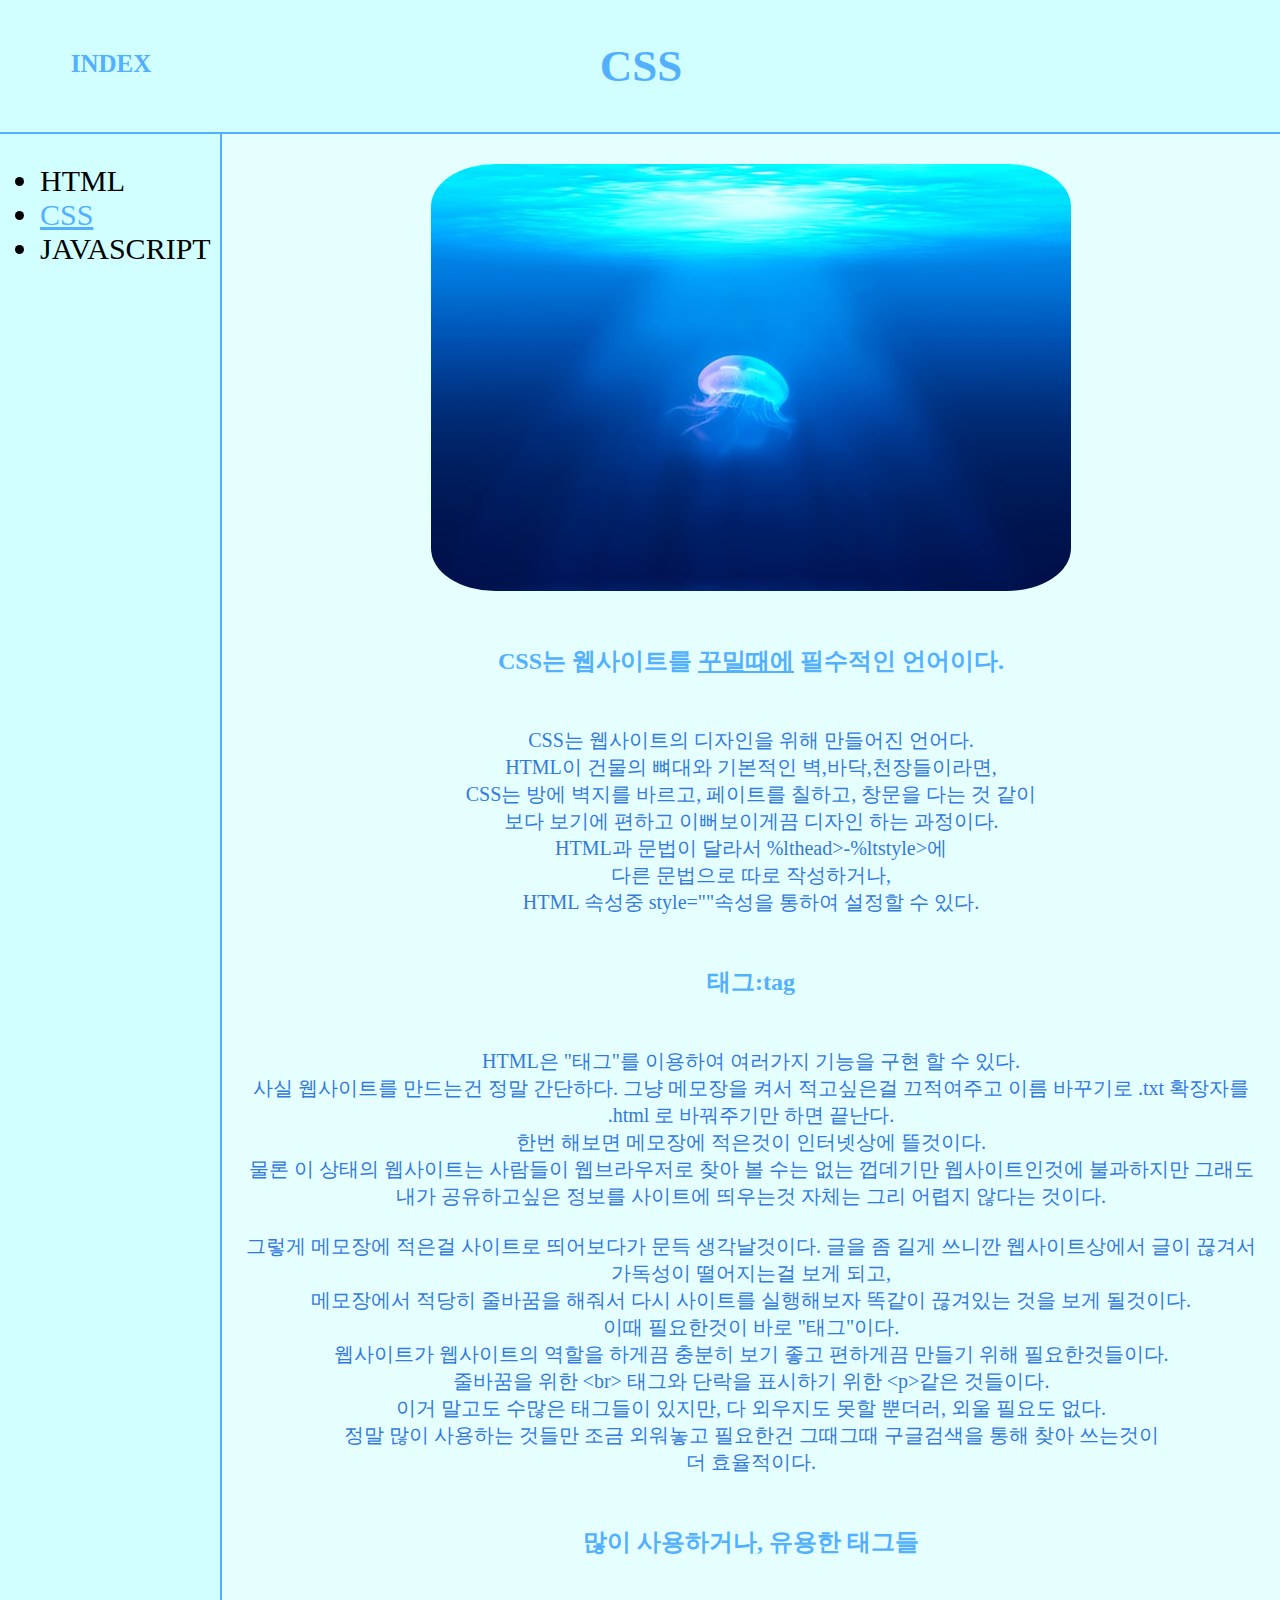
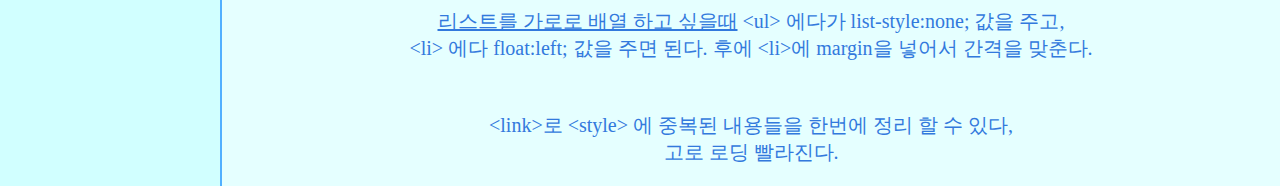
==== CSS.html @ dcfe565d "2021.10.27" ====
<!DOCTYPE html>
<html style="background-color:#D1FFFF">
  <head>
    <meta charset="utf-8">
    <title>코딩공부-HTML</title>
    <link rel="stylesheet" href="page_css.css">
  </head>
  <body style="margin:0;">
    <div class="title_grid">
      <div>
        <a href="index.html" style="color:#52B0FF;">INDEX</a>
      </div>
      <h1>CSS</h1>
    </div>
    <div class="grid">
      <ul>
        <li><a href="html.html">HTML</a></li>
        <li><a href="css.html" style="color:#52B0FF;text-decoration:underline;">CSS</a></li>
        <li><a href="javascript.html">JAVASCRIPT</a></li>
      </ul>
      <div class="main_text" style="background-color:#e5ffff;">
        <div class="img_center">
          <img src="undersea.jpg" style="border-radius:10%">
        </div>
        <h2>CSS는 웹사이트를 <u>꾸밀때에</u> 필수적인 언어이다.</h2>
        <p>
          CSS는 웹사이트의 디자인을 위해 만들어진 언어다.<br>
          HTML이 건물의 뼈대와 기본적인 벽,바닥,천장들이라면,<br>
          CSS는 방에 벽지를 바르고, 페이트를 칠하고, 창문을 다는 것 같이<br>
          보다 보기에 편하고 이뻐보이게끔 디자인 하는 과정이다.<br>
          HTML과 문법이 달라서 %lthead&gt-%ltstyle&gt에 <br>다른 문법으로 따로 작성하거나,<br>
          HTML 속성중 style=""속성을 통하여 설정할 수 있다.
        </p>
        <h2>
          태그:tag
        </h2>
        <p>
          HTML은 "태그"를 이용하여 여러가지 기능을 구현 할 수 있다.<br>
          사실 웹사이트를 만드는건 정말 간단하다. 그냥 메모장을 켜서 적고싶은걸 끄적여주고
          이름 바꾸기로 .txt 확장자를 .html 로 바꿔주기만 하면 끝난다.<br>
          한번 해보면 메모장에 적은것이 인터넷상에 뜰것이다.<br>물론 이 상태의 웹사이트는
          사람들이 웹브라우저로 찾아 볼 수는 없는 껍데기만 웹사이트인것에 불과하지만
          그래도 내가 공유하고싶은 정보를 사이트에 띄우는것 자체는 그리 어렵지 않다는 것이다.<br>
          <br>그렇게 메모장에 적은걸 사이트로 띄어보다가 문득 생각날것이다. 글을 좀 길게 쓰니깐 웹사이트상에서
          글이 끊겨서 가독성이 떨어지는걸 보게 되고,<br>메모장에서 적당히 줄바꿈을 해줘서 다시 사이트를 실행해보자
          똑같이 끊겨있는 것을 보게 될것이다.<br>이때 필요한것이 바로 "태그"이다.<br>
          웹사이트가 웹사이트의 역할을 하게끔 충분히 보기 좋고 편하게끔 만들기 위해 필요한것들이다.<br>
          줄바꿈을 위한 &lt;br&gt; 태그와 단락을 표시하기 위한 &lt;p&gt;같은 것들이다.<br>
          이거 말고도 수많은 태그들이 있지만, 다 외우지도 못할 뿐더러, 외울 필요도 없다.<br>
          정말 많이 사용하는 것들만 조금 외워놓고 필요한건 그때그때 구글검색을 통해 찾아 쓰는것이 <br>
          더 효율적이다.
        </p>
        <h2>많이 사용하거나, 유용한 태그들</h2>
        <p><u>리스트를 가로로 배열 하고 싶을때</u> &ltul&gt 에다가 list-style:none; 값을 주고,<br>
        &ltli&gt 에다 float:left; 값을 주면 된다. 후에 &ltli&gt에 margin을 넣어서 간격을 맞춘다.</p>
        <p>&ltlink&gt로 &ltstyle&gt 에 중복된 내용들을 한번에 정리 할 수 있다,<br>고로 로딩
        빨라진다.</p>
      </div>
    </div>
  </body>
</html>
---- page_css.css ----
h1 {
  text-align:center;
  color:#52B0FF;
  border-bottom:2px solid #52B0FF;
  font-size:45px;
  margin-bottom:0;
  padding-bottom:40px;
  padding-right:100%;
}
h2 {
  color:#52B0FF;
}
a {
  color:black;
  text-decoration:none;
}
.grid ul {
  border-right:2px solid #52B0FF;
  font-size:30px;
  width:180px;
  margin:0px;
  padding:30px 0 0 40px;
}
.img_center {
  text-align:center;
}
.grid {
  display:grid;
  grid-template-columns:222px 1fr;
}
.grid p,h2{
  text-align:center;
  padding:30px 10px 0 10px;
}
.main_text {
  padding:30px 10px 0 10px
}
.title_grid {
  display:grid;
  grid-template-columns:222px 1fr;
}
.title_grid a {
  color:#52B0FF;
}
.title_grid h1 {
  padding-right:220px;
  padding-top:10px;
}
.title_grid div {
  text-align:center;
  padding-top:50px;
  font-size:25px;
  font-weight:bold;
  border-bottom:2px solid #52B0FF;
}
.main_text p {
  font-size:20px;
  color:#3279dd;
  text-align:center;
}
@media(max-width:800px){
  .grid{
    display:block;
  }
  .grid ul {
    border-right:none;
    font-size:30px;
    width:100%;
    margin:0px;
    padding:30px 0 30px 0;
    list-style:none;
    display:grid;
    grid-template-columns:1fr 1fr 1fr;
    text-align:center;
    border-bottom:2px solid #52B0FF;
  }
  .grid li {
    float:left;
  }
@media(max-width:950px){
  .img_center img {
    width:60%;
  }
}
@media(max-width:650px){
  html {
    width:633px;
  }
}
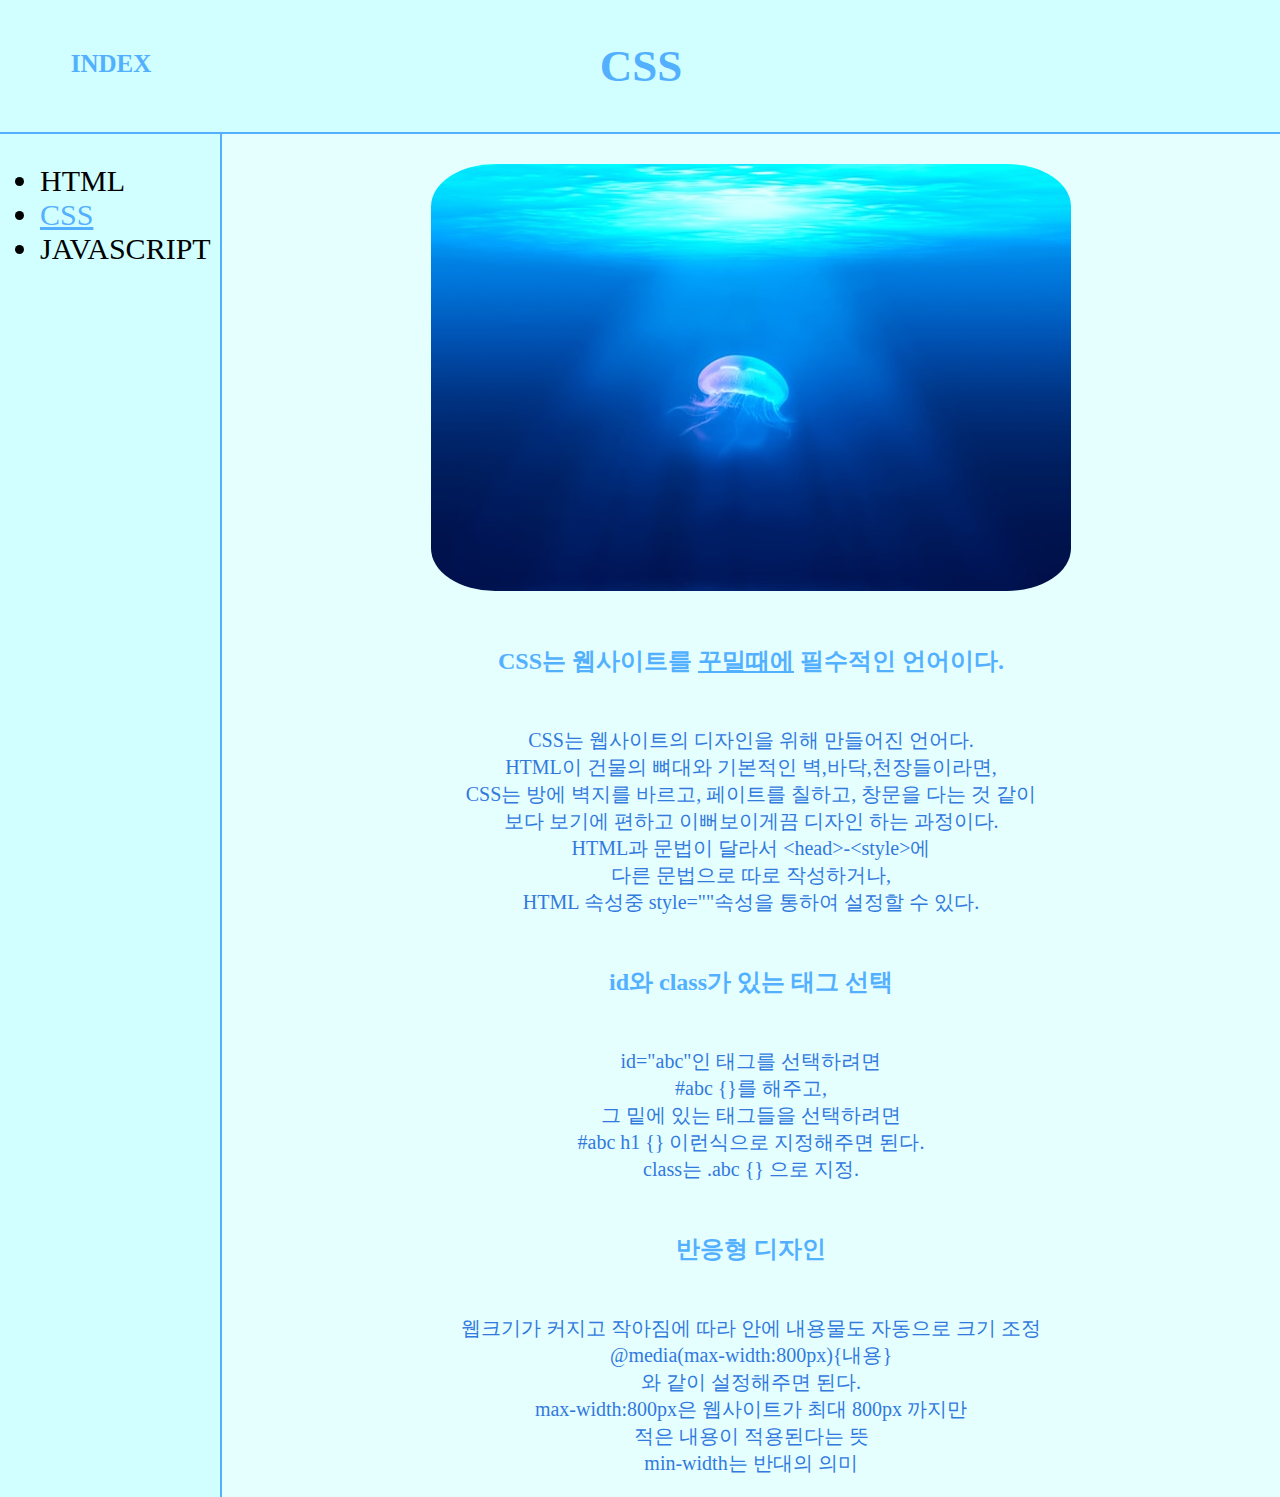
==== commit 02810932: "2021.10.30" ====
--- a/CSS.html
+++ b/CSS.html
@@ -3,6 +3,7 @@
   <head>
     <meta charset="utf-8">
     <title>코딩공부-HTML</title>
+    <script src="https://ajax.googleapis.com/ajax/libs/jquery/3.6.0/jquery.min.js"></script>
     <link rel="stylesheet" href="page_css.css">
   </head>
   <body style="margin:0;">
@@ -14,9 +15,9 @@
     </div>
     <div class="grid">
       <ul>
-        <li><a href="html.html">HTML</a></li>
-        <li><a href="css.html" style="color:#52B0FF;text-decoration:underline;">CSS</a></li>
-        <li><a href="javascript.html">JAVASCRIPT</a></li>
+        <li><a href="HTML.html">HTML</a></li>
+        <li><a href="CSS.html" style="color:#52B0FF;text-decoration:underline;">CSS</a></li>
+        <li><a href="JAVASCRIPT.html">JAVASCRIPT</a></li>
       </ul>
       <div class="main_text" style="background-color:#e5ffff;">
         <div class="img_center">
@@ -28,33 +29,20 @@
           HTML이 건물의 뼈대와 기본적인 벽,바닥,천장들이라면,<br>
           CSS는 방에 벽지를 바르고, 페이트를 칠하고, 창문을 다는 것 같이<br>
           보다 보기에 편하고 이뻐보이게끔 디자인 하는 과정이다.<br>
-          HTML과 문법이 달라서 %lthead&gt-%ltstyle&gt에 <br>다른 문법으로 따로 작성하거나,<br>
+          HTML과 문법이 달라서 &lthead&gt-&ltstyle&gt에 <br>다른 문법으로 따로 작성하거나,<br>
           HTML 속성중 style=""속성을 통하여 설정할 수 있다.
         </p>
-        <h2>
-          태그:tag
-        </h2>
-        <p>
-          HTML은 "태그"를 이용하여 여러가지 기능을 구현 할 수 있다.<br>
-          사실 웹사이트를 만드는건 정말 간단하다. 그냥 메모장을 켜서 적고싶은걸 끄적여주고
-          이름 바꾸기로 .txt 확장자를 .html 로 바꿔주기만 하면 끝난다.<br>
-          한번 해보면 메모장에 적은것이 인터넷상에 뜰것이다.<br>물론 이 상태의 웹사이트는
-          사람들이 웹브라우저로 찾아 볼 수는 없는 껍데기만 웹사이트인것에 불과하지만
-          그래도 내가 공유하고싶은 정보를 사이트에 띄우는것 자체는 그리 어렵지 않다는 것이다.<br>
-          <br>그렇게 메모장에 적은걸 사이트로 띄어보다가 문득 생각날것이다. 글을 좀 길게 쓰니깐 웹사이트상에서
-          글이 끊겨서 가독성이 떨어지는걸 보게 되고,<br>메모장에서 적당히 줄바꿈을 해줘서 다시 사이트를 실행해보자
-          똑같이 끊겨있는 것을 보게 될것이다.<br>이때 필요한것이 바로 "태그"이다.<br>
-          웹사이트가 웹사이트의 역할을 하게끔 충분히 보기 좋고 편하게끔 만들기 위해 필요한것들이다.<br>
-          줄바꿈을 위한 &lt;br&gt; 태그와 단락을 표시하기 위한 &lt;p&gt;같은 것들이다.<br>
-          이거 말고도 수많은 태그들이 있지만, 다 외우지도 못할 뿐더러, 외울 필요도 없다.<br>
-          정말 많이 사용하는 것들만 조금 외워놓고 필요한건 그때그때 구글검색을 통해 찾아 쓰는것이 <br>
-          더 효율적이다.
-        </p>
-        <h2>많이 사용하거나, 유용한 태그들</h2>
-        <p><u>리스트를 가로로 배열 하고 싶을때</u> &ltul&gt 에다가 list-style:none; 값을 주고,<br>
-        &ltli&gt 에다 float:left; 값을 주면 된다. 후에 &ltli&gt에 margin을 넣어서 간격을 맞춘다.</p>
-        <p>&ltlink&gt로 &ltstyle&gt 에 중복된 내용들을 한번에 정리 할 수 있다,<br>고로 로딩
-        빨라진다.</p>
+        <h2>id와 class가 있는 태그 선택</h2>
+        <p>id="abc"인 태그를 선택하려면 <br>
+        #abc {}를 해주고, <br>그 밑에 있는 태그들을 선택하려면 <br>
+        #abc h1 {} 이런식으로 지정해주면 된다.<br>
+        class는 .abc {} 으로 지정.</p>
+        <h2>반응형 디자인</h2>
+        <p>웹크기가 커지고 작아짐에 따라 안에 내용물도 자동으로 크기 조정<br>
+        @media(max-width:800px){내용}<br>
+        와 같이 설정해주면 된다.<br>
+        max-width:800px은 웹사이트가 최대 800px 까지만 <br>적은 내용이 적용된다는 뜻 <br>
+        min-width는 반대의 의미</p>
       </div>
     </div>
   </body>
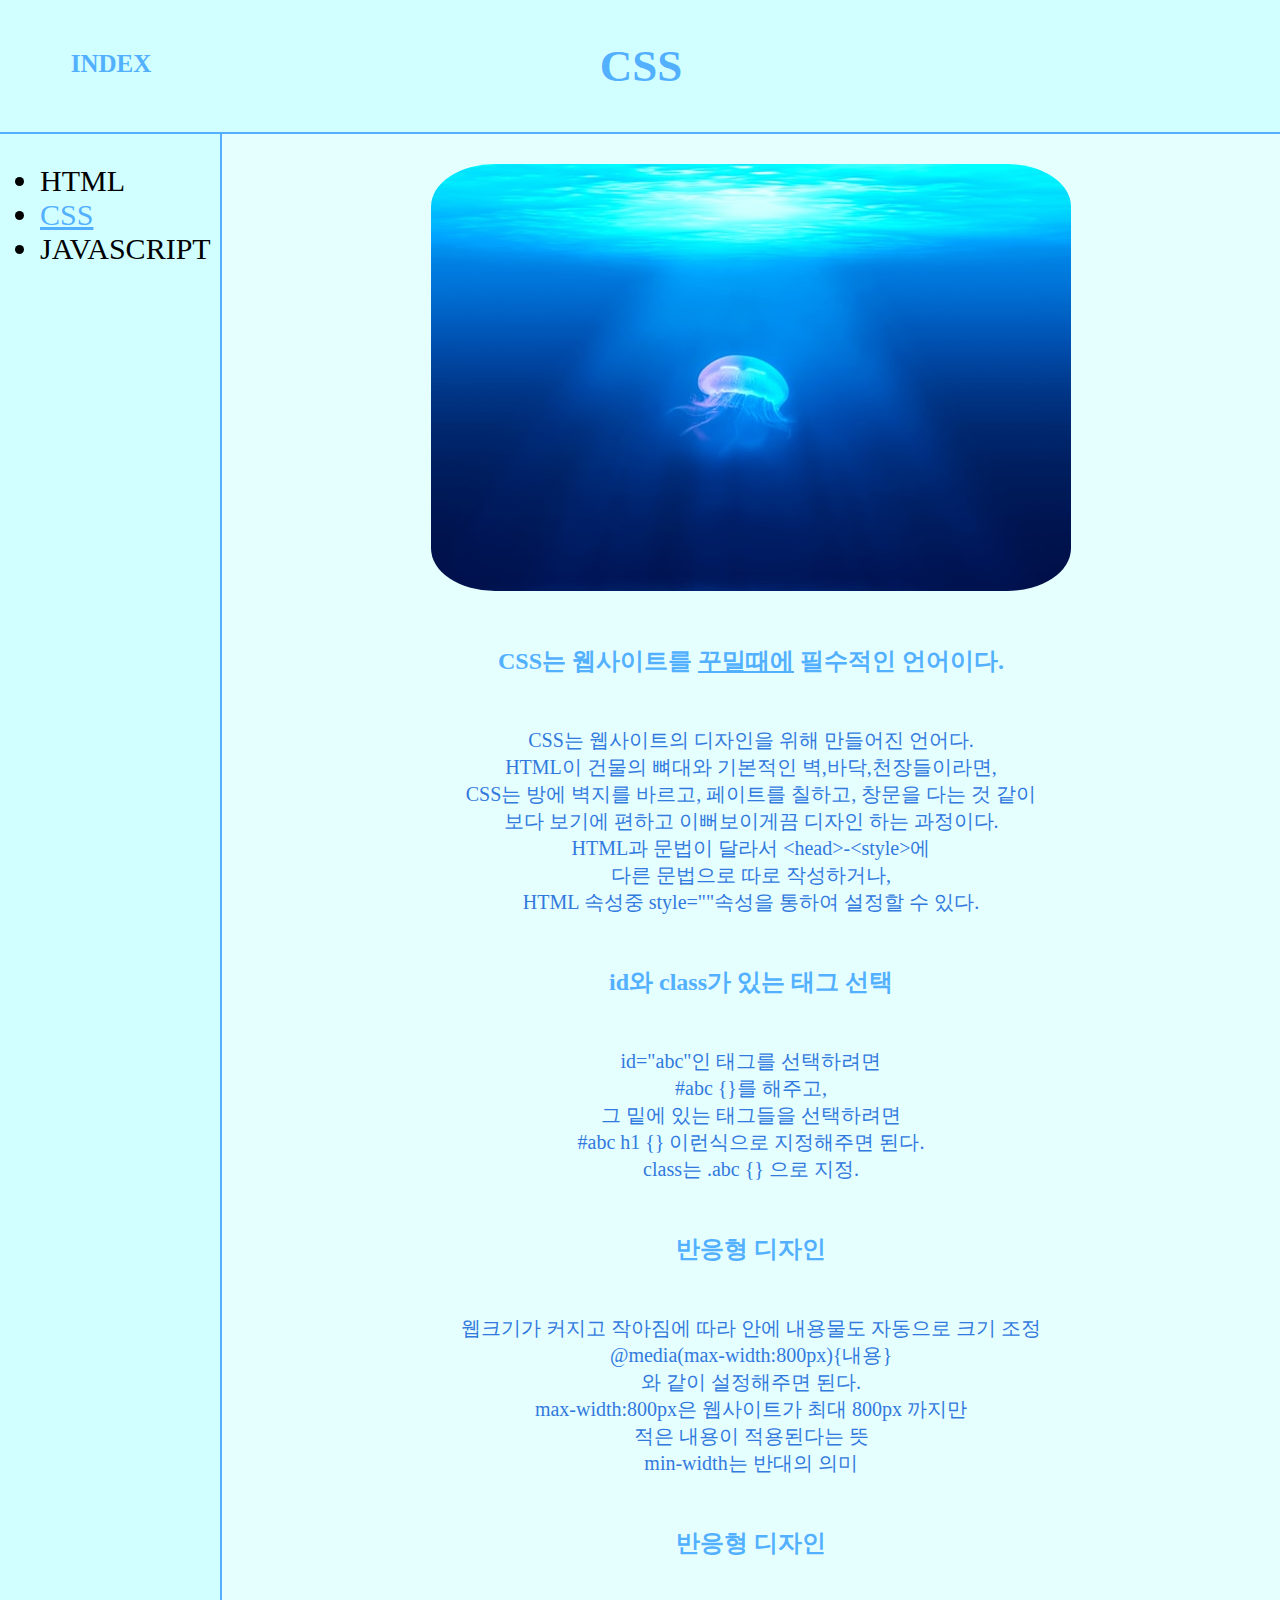
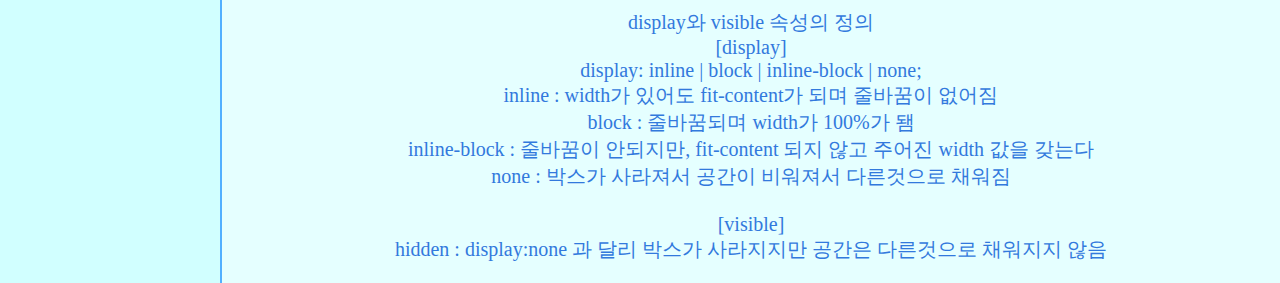
==== commit 478bd5bd: "2021.11.14" ====
--- a/CSS.html
+++ b/CSS.html
@@ -4,7 +4,7 @@
     <meta charset="utf-8">
     <title>코딩공부-HTML</title>
     <script src="https://ajax.googleapis.com/ajax/libs/jquery/3.6.0/jquery.min.js"></script>
-    <link rel="stylesheet" href="page_css.css">
+    <link rel="stylesheet" href="cssStyleSheet/page_css.css">
   </head>
   <body style="margin:0;">
     <div class="title_grid">
@@ -21,7 +21,7 @@
       </ul>
       <div class="main_text" style="background-color:#e5ffff;">
         <div class="img_center">
-          <img src="undersea.jpg" style="border-radius:10%">
+          <img src="images/undersea.jpg" style="border-radius:10%">
         </div>
         <h2>CSS는 웹사이트를 <u>꾸밀때에</u> 필수적인 언어이다.</h2>
         <p>
@@ -43,6 +43,16 @@
         와 같이 설정해주면 된다.<br>
         max-width:800px은 웹사이트가 최대 800px 까지만 <br>적은 내용이 적용된다는 뜻 <br>
         min-width는 반대의 의미</p>
+        <h2>반응형 디자인</h2>
+        <p>display와 visible 속성의 정의<br>
+        [display]<br>
+        display: inline | block | inline-block | none;<br>
+        inline : width가 있어도 fit-content가 되며 줄바꿈이 없어짐<br>
+        block : 줄바꿈되며 width가 100%가 됌<br>
+        inline-block : 줄바꿈이 안되지만, fit-content 되지 않고 주어진 width 값을 갖는다<br>
+        none : 박스가 사라져서 공간이 비워져서 다른것으로 채워짐<br><br>
+        [visible]<br>
+        hidden : display:none 과 달리 박스가 사라지지만 공간은 다른것으로 채워지지 않음
       </div>
     </div>
   </body>
--- a/cssStyleSheet/page_css.css
+++ b/cssStyleSheet/page_css.css
@@ -0,0 +1,89 @@
+h1 {
+  text-align:center;
+  color:#52B0FF;
+  border-bottom:2px solid #52B0FF;
+  font-size:45px;
+  margin-bottom:0;
+  padding-bottom:40px;
+  padding-right:100%;
+}
+h2 {
+  color:#52B0FF;
+}
+a {
+  color:black;
+  text-decoration:none;
+}
+.grid ul {
+  border-right:2px solid #52B0FF;
+  font-size:30px;
+  width:180px;
+  margin:0px;
+  padding:30px 0 0 40px;
+}
+.img_center {
+  text-align:center;
+}
+.grid {
+  display:grid;
+  grid-template-columns:222px 1fr;
+}
+.grid p,h2{
+  text-align:center;
+  padding:30px 10px 0 10px;
+}
+.main_text {
+  padding:30px 10px 0 10px
+}
+.title_grid {
+  display:grid;
+  grid-template-columns:222px 1fr;
+}
+.title_grid a {
+  color:#52B0FF;
+}
+.title_grid h1 {
+  padding-right:220px;
+  padding-top:10px;
+}
+.title_grid div {
+  text-align:center;
+  padding-top:50px;
+  font-size:25px;
+  font-weight:bold;
+  border-bottom:2px solid #52B0FF;
+}
+.main_text p {
+  font-size:20px;
+  color:#3279dd;
+  text-align:center;
+}
+@media(max-width:800px){
+  .grid{
+    display:block;
+  }
+  .grid ul {
+    border-right:none;
+    font-size:30px;
+    width:100%;
+    margin:0px;
+    padding:30px 0 30px 0;
+    list-style:none;
+    display:grid;
+    grid-template-columns:1fr 1fr 1fr;
+    text-align:center;
+    border-bottom:2px solid #52B0FF;
+  }
+  .grid li {
+    float:left;
+  }
+@media(max-width:950px){
+  .img_center img {
+    width:60%;
+  }
+}
+@media(max-width:650px){
+  html {
+    width:633px;
+  }
+}
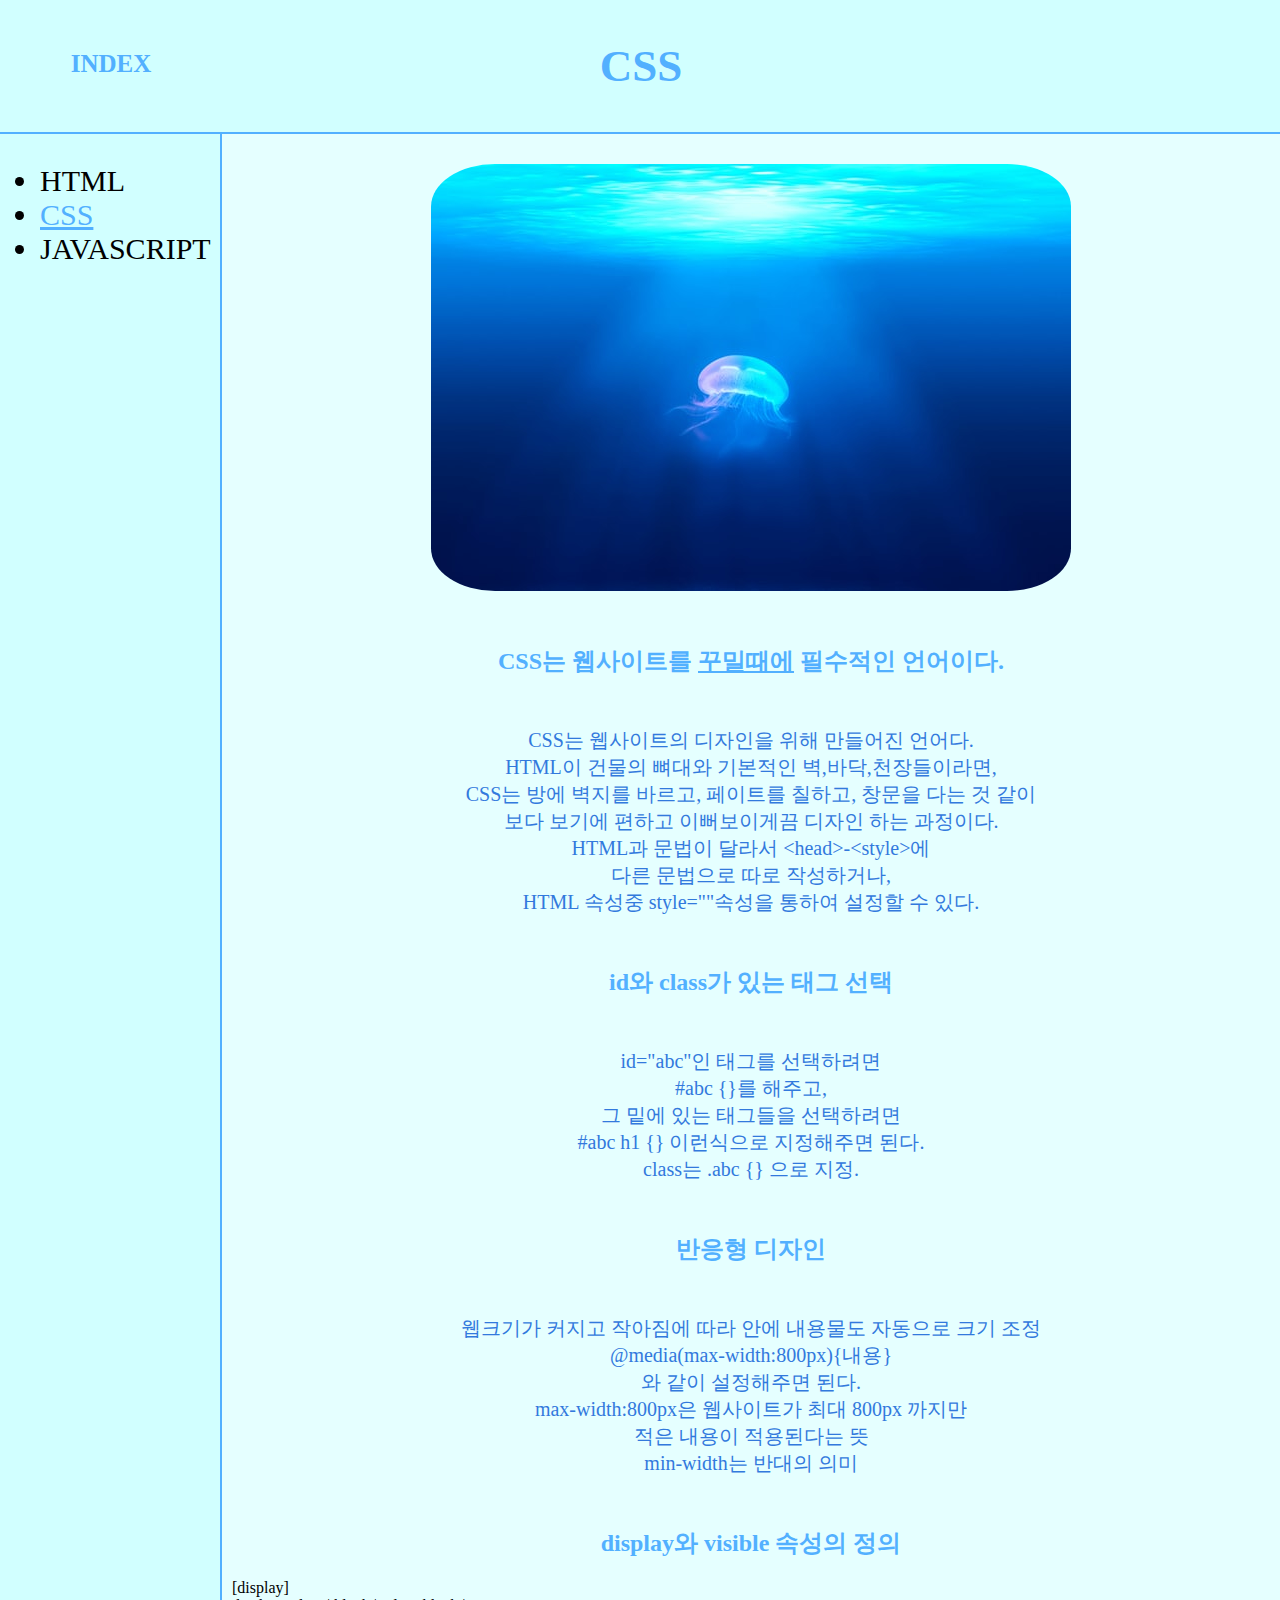
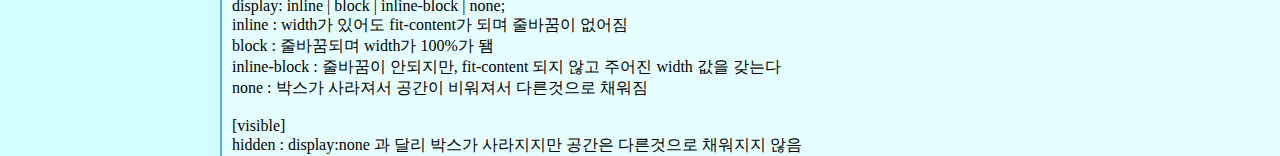
==== commit 539419e5: "2021.11.14" ====
--- a/CSS.html
+++ b/CSS.html
@@ -43,8 +43,7 @@
         와 같이 설정해주면 된다.<br>
         max-width:800px은 웹사이트가 최대 800px 까지만 <br>적은 내용이 적용된다는 뜻 <br>
         min-width는 반대의 의미</p>
-        <h2>반응형 디자인</h2>
-        <p>display와 visible 속성의 정의<br>
+        <h2>display와 visible 속성의 정의</h2>
         [display]<br>
         display: inline | block | inline-block | none;<br>
         inline : width가 있어도 fit-content가 되며 줄바꿈이 없어짐<br>
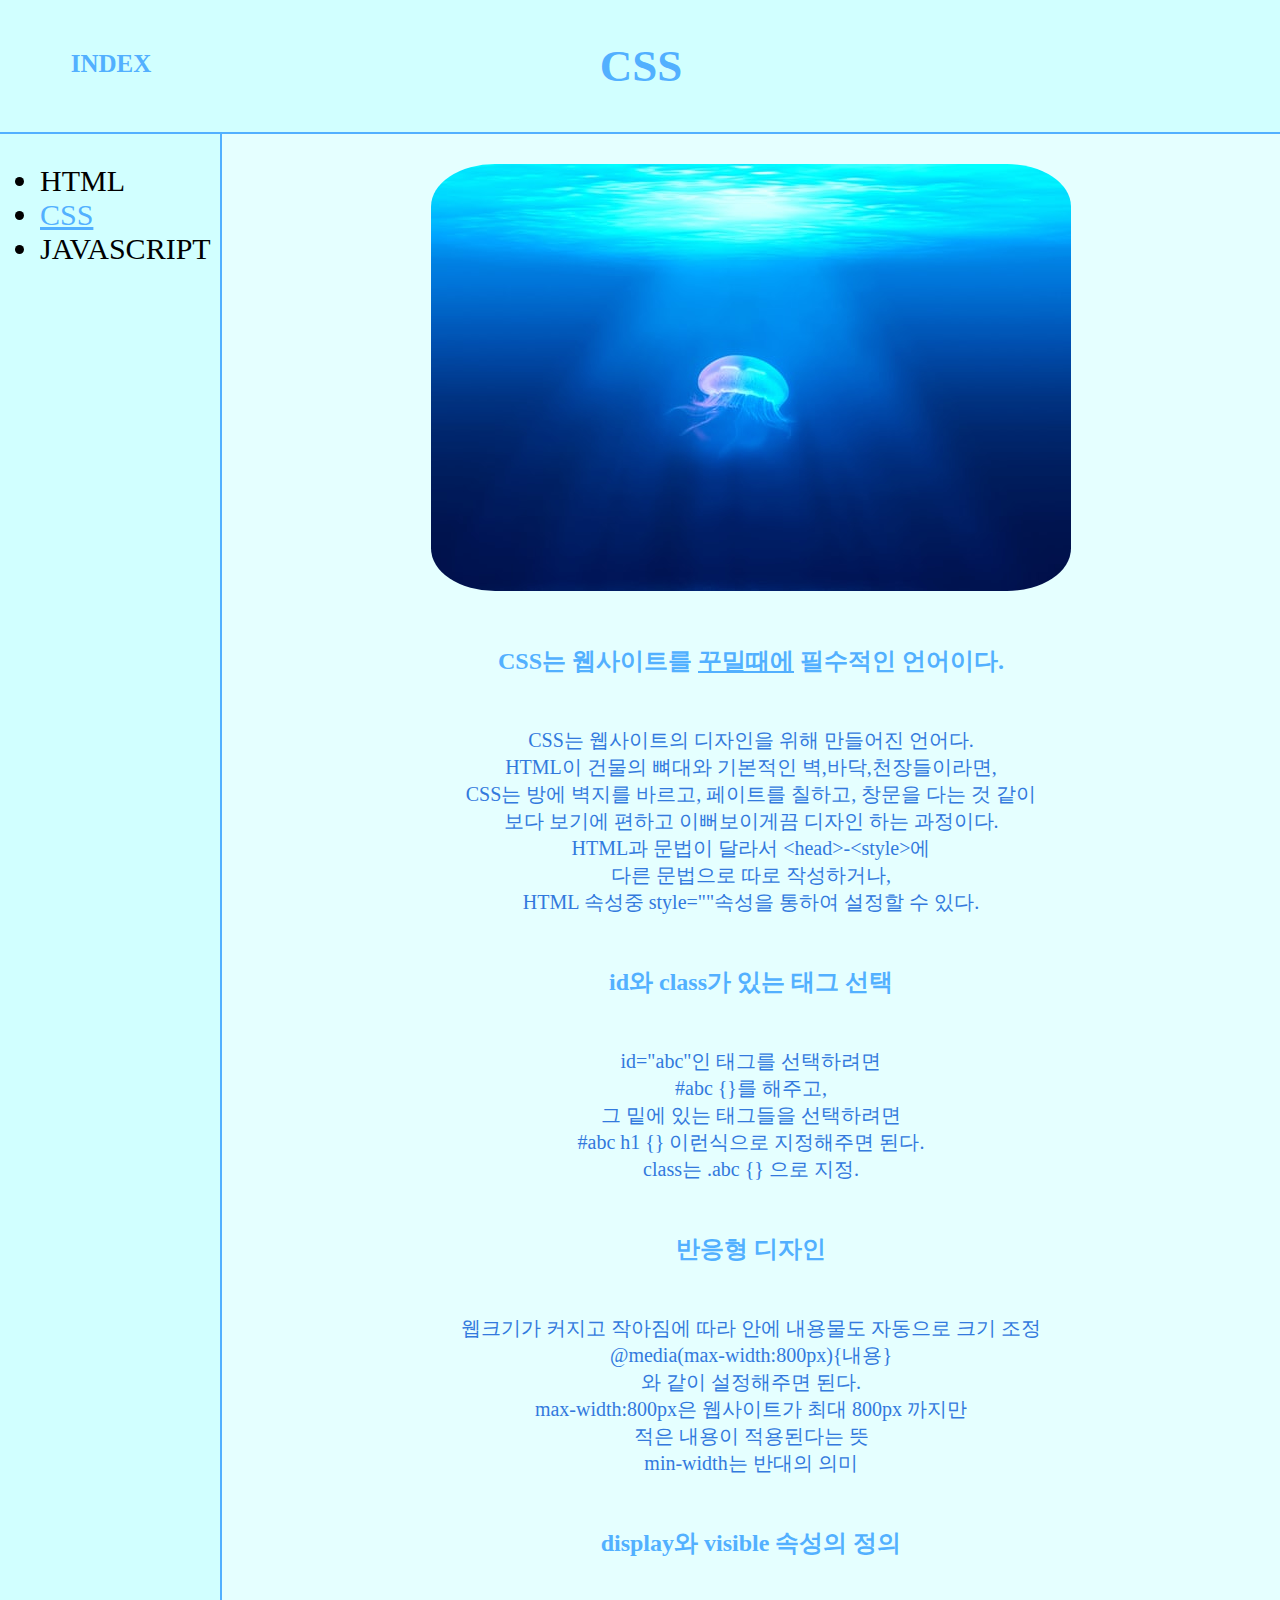
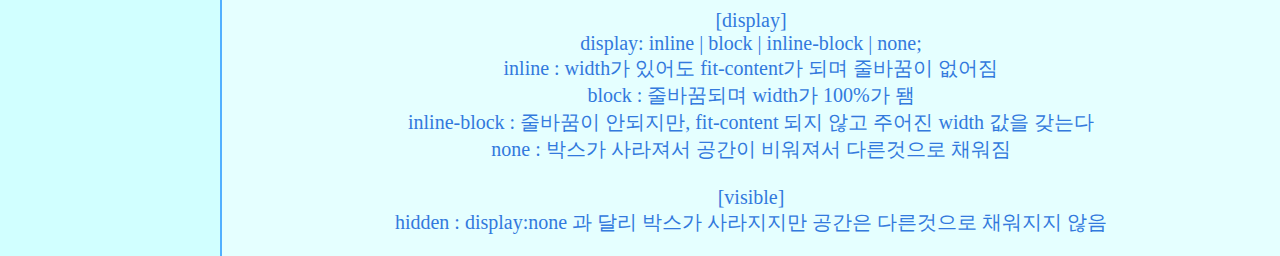
==== commit 5dd0c01f: "2021.11.14" ====
--- a/CSS.html
+++ b/CSS.html
@@ -44,14 +44,14 @@
         max-width:800px은 웹사이트가 최대 800px 까지만 <br>적은 내용이 적용된다는 뜻 <br>
         min-width는 반대의 의미</p>
         <h2>display와 visible 속성의 정의</h2>
-        [display]<br>
+        <p>[display]<br>
         display: inline | block | inline-block | none;<br>
         inline : width가 있어도 fit-content가 되며 줄바꿈이 없어짐<br>
         block : 줄바꿈되며 width가 100%가 됌<br>
         inline-block : 줄바꿈이 안되지만, fit-content 되지 않고 주어진 width 값을 갖는다<br>
         none : 박스가 사라져서 공간이 비워져서 다른것으로 채워짐<br><br>
         [visible]<br>
-        hidden : display:none 과 달리 박스가 사라지지만 공간은 다른것으로 채워지지 않음
+        hidden : display:none 과 달리 박스가 사라지지만 공간은 다른것으로 채워지지 않음</p>
       </div>
     </div>
   </body>
